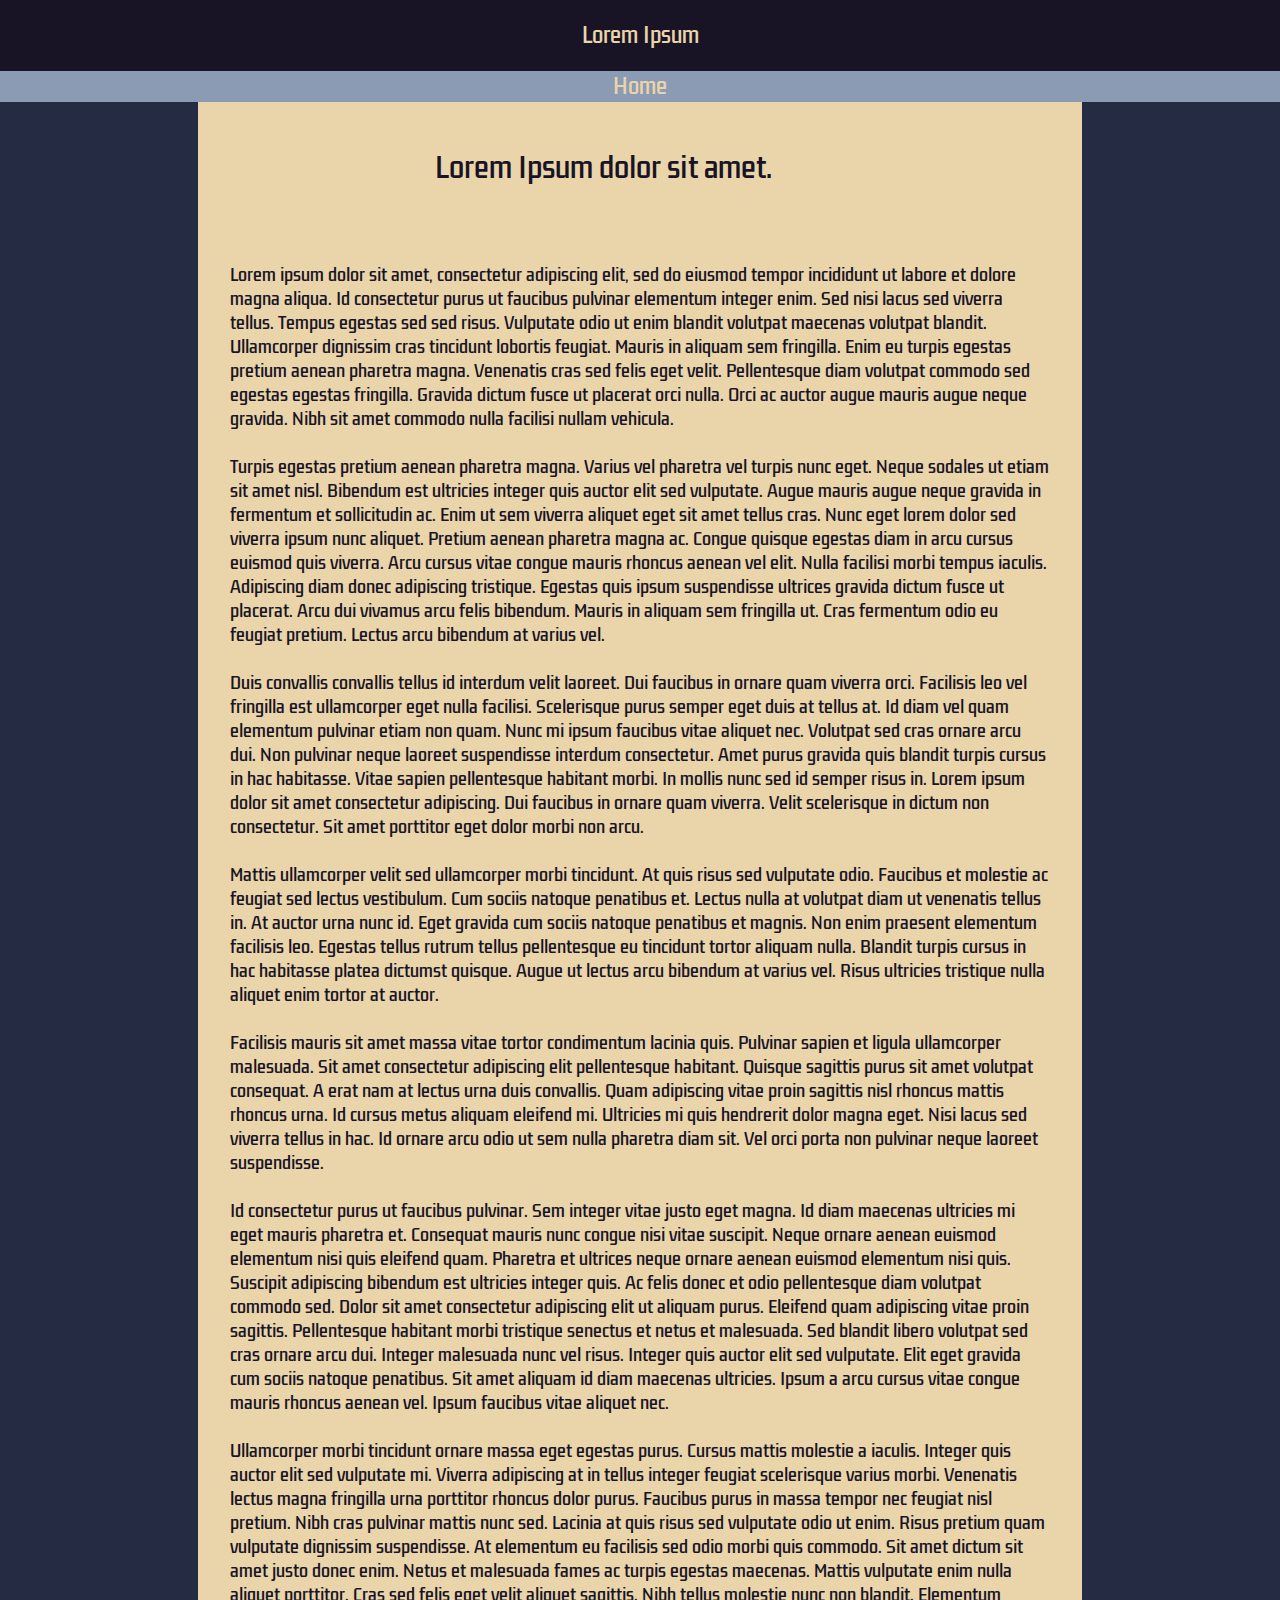
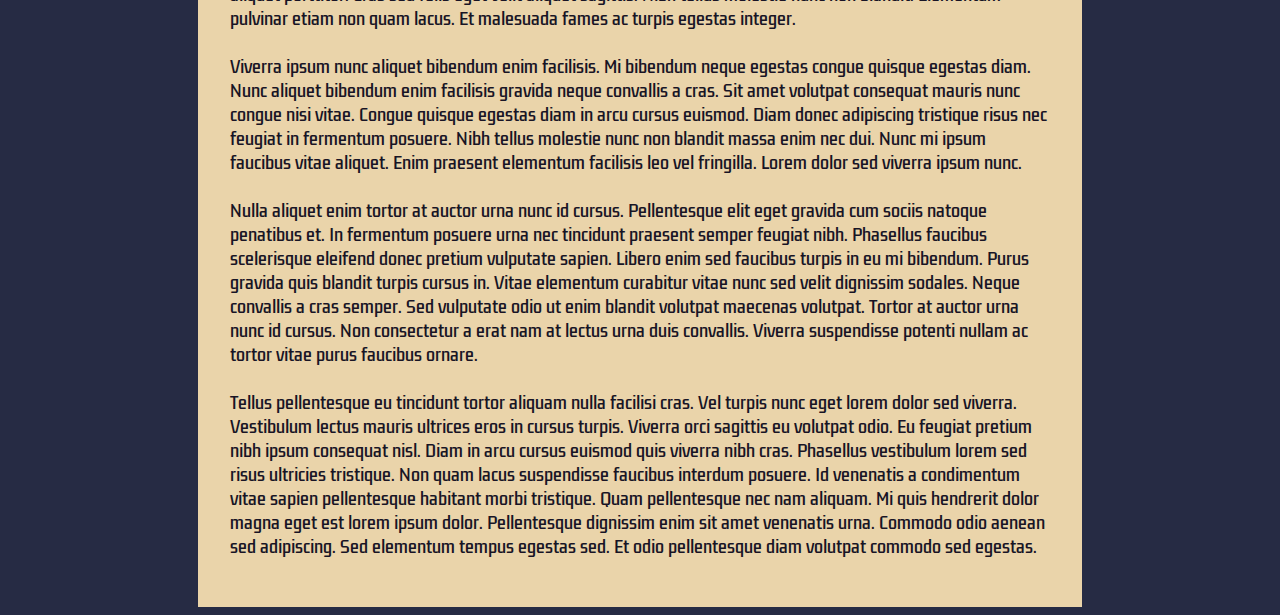
==== home/index.html @ 4608a38b "Button?" ====
<!DOCTYPE html>
<link rel="icon" type="image/png" href="icon.png">
<html lang="en" dir="ltr">
  <head>
    <meta charset="utf-8">
    <title>hmm</title>
    <style media="screen">
      @import url(../style.css);
    </style>
  </head>
  <body>
    <div class="top-bar">
      <p>Lorem Ipsum</p>
      <a href="../home">
        <div class="button">
          <p>Home</p>
        </div>
      </a>
    </div>
    <div class="content">
      <div class="header">
        <p>Lorem Ipsum dolor sit amet.</p>
      </div>
      <p>
        Lorem ipsum dolor sit amet, consectetur adipiscing elit, sed do eiusmod tempor incididunt ut labore et dolore magna aliqua. Id consectetur purus ut faucibus pulvinar elementum integer enim. Sed nisi lacus sed viverra tellus. Tempus egestas sed sed risus. Vulputate odio ut enim blandit volutpat maecenas volutpat blandit. Ullamcorper dignissim cras tincidunt lobortis feugiat. Mauris in aliquam sem fringilla. Enim eu turpis egestas pretium aenean pharetra magna. Venenatis cras sed felis eget velit. Pellentesque diam volutpat commodo sed egestas egestas fringilla. Gravida dictum fusce ut placerat orci nulla. Orci ac auctor augue mauris augue neque gravida. Nibh sit amet commodo nulla facilisi nullam vehicula.
<br><br>
Turpis egestas pretium aenean pharetra magna. Varius vel pharetra vel turpis nunc eget. Neque sodales ut etiam sit amet nisl. Bibendum est ultricies integer quis auctor elit sed vulputate. Augue mauris augue neque gravida in fermentum et sollicitudin ac. Enim ut sem viverra aliquet eget sit amet tellus cras. Nunc eget lorem dolor sed viverra ipsum nunc aliquet. Pretium aenean pharetra magna ac. Congue quisque egestas diam in arcu cursus euismod quis viverra. Arcu cursus vitae congue mauris rhoncus aenean vel elit. Nulla facilisi morbi tempus iaculis. Adipiscing diam donec adipiscing tristique. Egestas quis ipsum suspendisse ultrices gravida dictum fusce ut placerat. Arcu dui vivamus arcu felis bibendum. Mauris in aliquam sem fringilla ut. Cras fermentum odio eu feugiat pretium. Lectus arcu bibendum at varius vel.
<br><br>
Duis convallis convallis tellus id interdum velit laoreet. Dui faucibus in ornare quam viverra orci. Facilisis leo vel fringilla est ullamcorper eget nulla facilisi. Scelerisque purus semper eget duis at tellus at. Id diam vel quam elementum pulvinar etiam non quam. Nunc mi ipsum faucibus vitae aliquet nec. Volutpat sed cras ornare arcu dui. Non pulvinar neque laoreet suspendisse interdum consectetur. Amet purus gravida quis blandit turpis cursus in hac habitasse. Vitae sapien pellentesque habitant morbi. In mollis nunc sed id semper risus in. Lorem ipsum dolor sit amet consectetur adipiscing. Dui faucibus in ornare quam viverra. Velit scelerisque in dictum non consectetur. Sit amet porttitor eget dolor morbi non arcu.
<br><br>
Mattis ullamcorper velit sed ullamcorper morbi tincidunt. At quis risus sed vulputate odio. Faucibus et molestie ac feugiat sed lectus vestibulum. Cum sociis natoque penatibus et. Lectus nulla at volutpat diam ut venenatis tellus in. At auctor urna nunc id. Eget gravida cum sociis natoque penatibus et magnis. Non enim praesent elementum facilisis leo. Egestas tellus rutrum tellus pellentesque eu tincidunt tortor aliquam nulla. Blandit turpis cursus in hac habitasse platea dictumst quisque. Augue ut lectus arcu bibendum at varius vel. Risus ultricies tristique nulla aliquet enim tortor at auctor.
<br><br>
Facilisis mauris sit amet massa vitae tortor condimentum lacinia quis. Pulvinar sapien et ligula ullamcorper malesuada. Sit amet consectetur adipiscing elit pellentesque habitant. Quisque sagittis purus sit amet volutpat consequat. A erat nam at lectus urna duis convallis. Quam adipiscing vitae proin sagittis nisl rhoncus mattis rhoncus urna. Id cursus metus aliquam eleifend mi. Ultricies mi quis hendrerit dolor magna eget. Nisi lacus sed viverra tellus in hac. Id ornare arcu odio ut sem nulla pharetra diam sit. Vel orci porta non pulvinar neque laoreet suspendisse.
<br><br>
Id consectetur purus ut faucibus pulvinar. Sem integer vitae justo eget magna. Id diam maecenas ultricies mi eget mauris pharetra et. Consequat mauris nunc congue nisi vitae suscipit. Neque ornare aenean euismod elementum nisi quis eleifend quam. Pharetra et ultrices neque ornare aenean euismod elementum nisi quis. Suscipit adipiscing bibendum est ultricies integer quis. Ac felis donec et odio pellentesque diam volutpat commodo sed. Dolor sit amet consectetur adipiscing elit ut aliquam purus. Eleifend quam adipiscing vitae proin sagittis. Pellentesque habitant morbi tristique senectus et netus et malesuada. Sed blandit libero volutpat sed cras ornare arcu dui. Integer malesuada nunc vel risus. Integer quis auctor elit sed vulputate. Elit eget gravida cum sociis natoque penatibus. Sit amet aliquam id diam maecenas ultricies. Ipsum a arcu cursus vitae congue mauris rhoncus aenean vel. Ipsum faucibus vitae aliquet nec.
<br><br>
Ullamcorper morbi tincidunt ornare massa eget egestas purus. Cursus mattis molestie a iaculis. Integer quis auctor elit sed vulputate mi. Viverra adipiscing at in tellus integer feugiat scelerisque varius morbi. Venenatis lectus magna fringilla urna porttitor rhoncus dolor purus. Faucibus purus in massa tempor nec feugiat nisl pretium. Nibh cras pulvinar mattis nunc sed. Lacinia at quis risus sed vulputate odio ut enim. Risus pretium quam vulputate dignissim suspendisse. At elementum eu facilisis sed odio morbi quis commodo. Sit amet dictum sit amet justo donec enim. Netus et malesuada fames ac turpis egestas maecenas. Mattis vulputate enim nulla aliquet porttitor. Cras sed felis eget velit aliquet sagittis. Nibh tellus molestie nunc non blandit. Elementum pulvinar etiam non quam lacus. Et malesuada fames ac turpis egestas integer.
<br><br>
Viverra ipsum nunc aliquet bibendum enim facilisis. Mi bibendum neque egestas congue quisque egestas diam. Nunc aliquet bibendum enim facilisis gravida neque convallis a cras. Sit amet volutpat consequat mauris nunc congue nisi vitae. Congue quisque egestas diam in arcu cursus euismod. Diam donec adipiscing tristique risus nec feugiat in fermentum posuere. Nibh tellus molestie nunc non blandit massa enim nec dui. Nunc mi ipsum faucibus vitae aliquet. Enim praesent elementum facilisis leo vel fringilla. Lorem dolor sed viverra ipsum nunc.
<br><br>
Nulla aliquet enim tortor at auctor urna nunc id cursus. Pellentesque elit eget gravida cum sociis natoque penatibus et. In fermentum posuere urna nec tincidunt praesent semper feugiat nibh. Phasellus faucibus scelerisque eleifend donec pretium vulputate sapien. Libero enim sed faucibus turpis in eu mi bibendum. Purus gravida quis blandit turpis cursus in. Vitae elementum curabitur vitae nunc sed velit dignissim sodales. Neque convallis a cras semper. Sed vulputate odio ut enim blandit volutpat maecenas volutpat. Tortor at auctor urna nunc id cursus. Non consectetur a erat nam at lectus urna duis convallis. Viverra suspendisse potenti nullam ac tortor vitae purus faucibus ornare.
<br><br>
Tellus pellentesque eu tincidunt tortor aliquam nulla facilisi cras. Vel turpis nunc eget lorem dolor sed viverra. Vestibulum lectus mauris ultrices eros in cursus turpis. Viverra orci sagittis eu volutpat odio. Eu feugiat pretium nibh ipsum consequat nisl. Diam in arcu cursus euismod quis viverra nibh cras. Phasellus vestibulum lorem sed risus ultricies tristique. Non quam lacus suspendisse faucibus interdum posuere. Id venenatis a condimentum vitae sapien pellentesque habitant morbi tristique. Quam pellentesque nec nam aliquam. Mi quis hendrerit dolor magna eget est lorem ipsum dolor. Pellentesque dignissim enim sit amet venenatis urna. Commodo odio aenean sed adipiscing. Sed elementum tempus egestas sed. Et odio pellentesque diam volutpat commodo sed egestas.</p>
    </div>
  </body>
  <script type="text/javascript">
   //document.designMode = "on"
  </script>
</html>
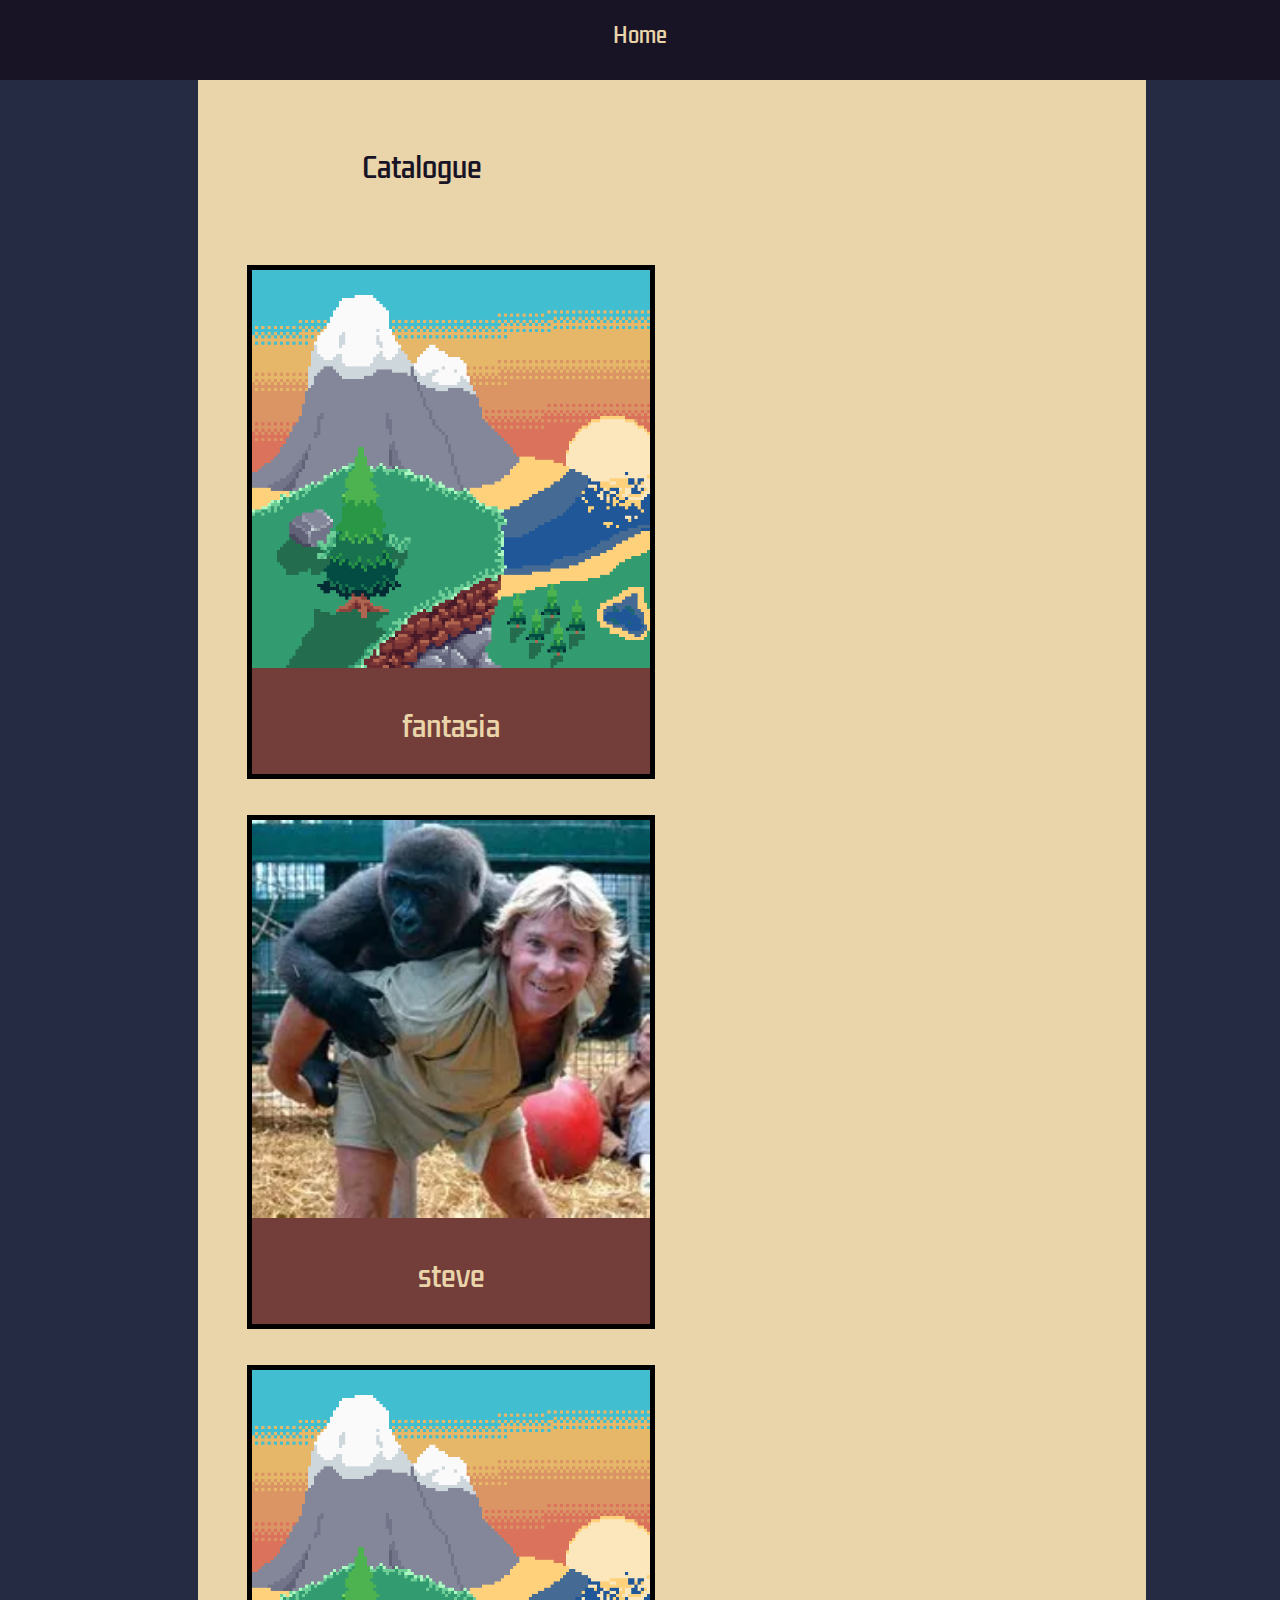
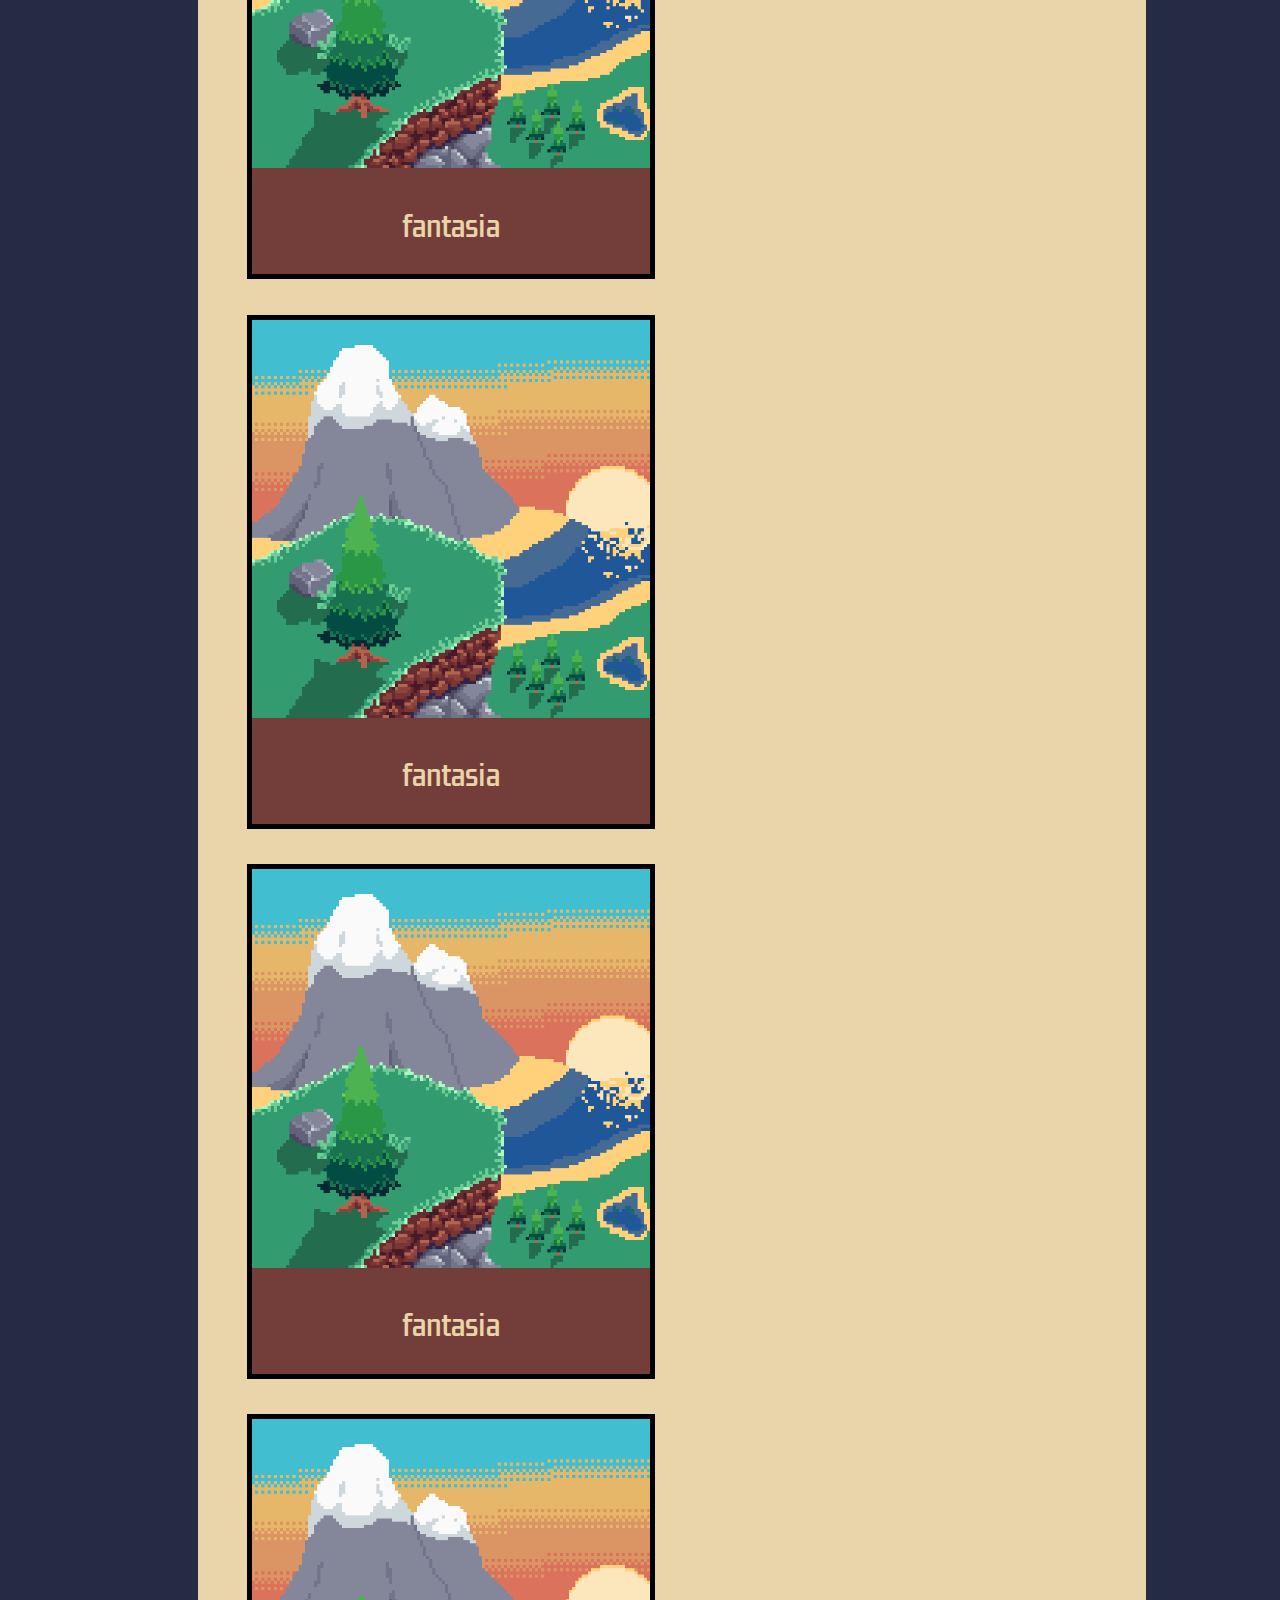
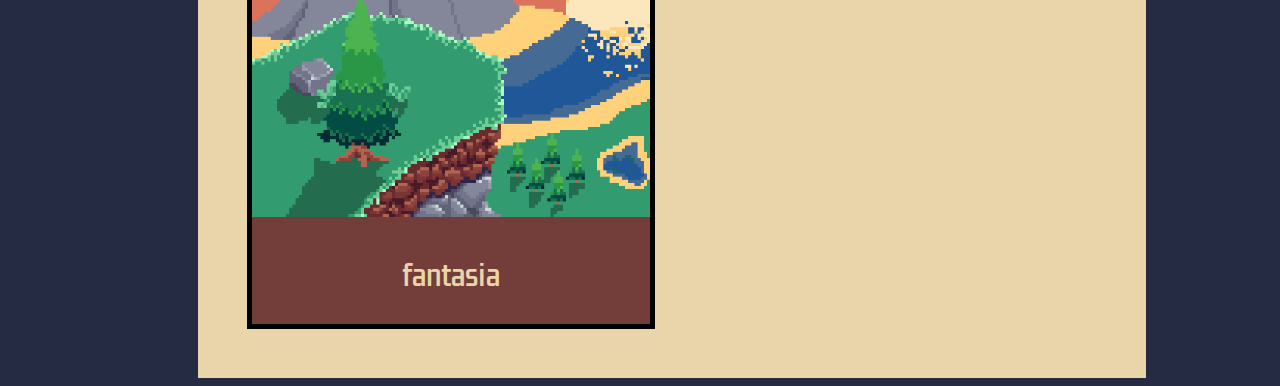
==== commit 699cd70b: "Dynamic loading of games" ====
--- a/home/index.html
+++ b/home/index.html
@@ -1,49 +1,41 @@
 <!DOCTYPE html>
-<link rel="icon" type="image/png" href="icon.png">
 <html lang="en" dir="ltr">
   <head>
     <meta charset="utf-8">
-    <title>hmm</title>
+    <title>Home</title>
     <style media="screen">
       @import url(../style.css);
     </style>
   </head>
   <body>
     <div class="top-bar">
-      <p>Lorem Ipsum</p>
-      <a href="../home">
-        <div class="button">
-          <p>Home</p>
-        </div>
-      </a>
+      <p>Home</p>
     </div>
     <div class="content">
       <div class="header">
-        <p>Lorem Ipsum dolor sit amet.</p>
+        <p>Catalogue</p>
       </div>
-      <p>
-        Lorem ipsum dolor sit amet, consectetur adipiscing elit, sed do eiusmod tempor incididunt ut labore et dolore magna aliqua. Id consectetur purus ut faucibus pulvinar elementum integer enim. Sed nisi lacus sed viverra tellus. Tempus egestas sed sed risus. Vulputate odio ut enim blandit volutpat maecenas volutpat blandit. Ullamcorper dignissim cras tincidunt lobortis feugiat. Mauris in aliquam sem fringilla. Enim eu turpis egestas pretium aenean pharetra magna. Venenatis cras sed felis eget velit. Pellentesque diam volutpat commodo sed egestas egestas fringilla. Gravida dictum fusce ut placerat orci nulla. Orci ac auctor augue mauris augue neque gravida. Nibh sit amet commodo nulla facilisi nullam vehicula.
-<br><br>
-Turpis egestas pretium aenean pharetra magna. Varius vel pharetra vel turpis nunc eget. Neque sodales ut etiam sit amet nisl. Bibendum est ultricies integer quis auctor elit sed vulputate. Augue mauris augue neque gravida in fermentum et sollicitudin ac. Enim ut sem viverra aliquet eget sit amet tellus cras. Nunc eget lorem dolor sed viverra ipsum nunc aliquet. Pretium aenean pharetra magna ac. Congue quisque egestas diam in arcu cursus euismod quis viverra. Arcu cursus vitae congue mauris rhoncus aenean vel elit. Nulla facilisi morbi tempus iaculis. Adipiscing diam donec adipiscing tristique. Egestas quis ipsum suspendisse ultrices gravida dictum fusce ut placerat. Arcu dui vivamus arcu felis bibendum. Mauris in aliquam sem fringilla ut. Cras fermentum odio eu feugiat pretium. Lectus arcu bibendum at varius vel.
-<br><br>
-Duis convallis convallis tellus id interdum velit laoreet. Dui faucibus in ornare quam viverra orci. Facilisis leo vel fringilla est ullamcorper eget nulla facilisi. Scelerisque purus semper eget duis at tellus at. Id diam vel quam elementum pulvinar etiam non quam. Nunc mi ipsum faucibus vitae aliquet nec. Volutpat sed cras ornare arcu dui. Non pulvinar neque laoreet suspendisse interdum consectetur. Amet purus gravida quis blandit turpis cursus in hac habitasse. Vitae sapien pellentesque habitant morbi. In mollis nunc sed id semper risus in. Lorem ipsum dolor sit amet consectetur adipiscing. Dui faucibus in ornare quam viverra. Velit scelerisque in dictum non consectetur. Sit amet porttitor eget dolor morbi non arcu.
-<br><br>
-Mattis ullamcorper velit sed ullamcorper morbi tincidunt. At quis risus sed vulputate odio. Faucibus et molestie ac feugiat sed lectus vestibulum. Cum sociis natoque penatibus et. Lectus nulla at volutpat diam ut venenatis tellus in. At auctor urna nunc id. Eget gravida cum sociis natoque penatibus et magnis. Non enim praesent elementum facilisis leo. Egestas tellus rutrum tellus pellentesque eu tincidunt tortor aliquam nulla. Blandit turpis cursus in hac habitasse platea dictumst quisque. Augue ut lectus arcu bibendum at varius vel. Risus ultricies tristique nulla aliquet enim tortor at auctor.
-<br><br>
-Facilisis mauris sit amet massa vitae tortor condimentum lacinia quis. Pulvinar sapien et ligula ullamcorper malesuada. Sit amet consectetur adipiscing elit pellentesque habitant. Quisque sagittis purus sit amet volutpat consequat. A erat nam at lectus urna duis convallis. Quam adipiscing vitae proin sagittis nisl rhoncus mattis rhoncus urna. Id cursus metus aliquam eleifend mi. Ultricies mi quis hendrerit dolor magna eget. Nisi lacus sed viverra tellus in hac. Id ornare arcu odio ut sem nulla pharetra diam sit. Vel orci porta non pulvinar neque laoreet suspendisse.
-<br><br>
-Id consectetur purus ut faucibus pulvinar. Sem integer vitae justo eget magna. Id diam maecenas ultricies mi eget mauris pharetra et. Consequat mauris nunc congue nisi vitae suscipit. Neque ornare aenean euismod elementum nisi quis eleifend quam. Pharetra et ultrices neque ornare aenean euismod elementum nisi quis. Suscipit adipiscing bibendum est ultricies integer quis. Ac felis donec et odio pellentesque diam volutpat commodo sed. Dolor sit amet consectetur adipiscing elit ut aliquam purus. Eleifend quam adipiscing vitae proin sagittis. Pellentesque habitant morbi tristique senectus et netus et malesuada. Sed blandit libero volutpat sed cras ornare arcu dui. Integer malesuada nunc vel risus. Integer quis auctor elit sed vulputate. Elit eget gravida cum sociis natoque penatibus. Sit amet aliquam id diam maecenas ultricies. Ipsum a arcu cursus vitae congue mauris rhoncus aenean vel. Ipsum faucibus vitae aliquet nec.
-<br><br>
-Ullamcorper morbi tincidunt ornare massa eget egestas purus. Cursus mattis molestie a iaculis. Integer quis auctor elit sed vulputate mi. Viverra adipiscing at in tellus integer feugiat scelerisque varius morbi. Venenatis lectus magna fringilla urna porttitor rhoncus dolor purus. Faucibus purus in massa tempor nec feugiat nisl pretium. Nibh cras pulvinar mattis nunc sed. Lacinia at quis risus sed vulputate odio ut enim. Risus pretium quam vulputate dignissim suspendisse. At elementum eu facilisis sed odio morbi quis commodo. Sit amet dictum sit amet justo donec enim. Netus et malesuada fames ac turpis egestas maecenas. Mattis vulputate enim nulla aliquet porttitor. Cras sed felis eget velit aliquet sagittis. Nibh tellus molestie nunc non blandit. Elementum pulvinar etiam non quam lacus. Et malesuada fames ac turpis egestas integer.
-<br><br>
-Viverra ipsum nunc aliquet bibendum enim facilisis. Mi bibendum neque egestas congue quisque egestas diam. Nunc aliquet bibendum enim facilisis gravida neque convallis a cras. Sit amet volutpat consequat mauris nunc congue nisi vitae. Congue quisque egestas diam in arcu cursus euismod. Diam donec adipiscing tristique risus nec feugiat in fermentum posuere. Nibh tellus molestie nunc non blandit massa enim nec dui. Nunc mi ipsum faucibus vitae aliquet. Enim praesent elementum facilisis leo vel fringilla. Lorem dolor sed viverra ipsum nunc.
-<br><br>
-Nulla aliquet enim tortor at auctor urna nunc id cursus. Pellentesque elit eget gravida cum sociis natoque penatibus et. In fermentum posuere urna nec tincidunt praesent semper feugiat nibh. Phasellus faucibus scelerisque eleifend donec pretium vulputate sapien. Libero enim sed faucibus turpis in eu mi bibendum. Purus gravida quis blandit turpis cursus in. Vitae elementum curabitur vitae nunc sed velit dignissim sodales. Neque convallis a cras semper. Sed vulputate odio ut enim blandit volutpat maecenas volutpat. Tortor at auctor urna nunc id cursus. Non consectetur a erat nam at lectus urna duis convallis. Viverra suspendisse potenti nullam ac tortor vitae purus faucibus ornare.
-<br><br>
-Tellus pellentesque eu tincidunt tortor aliquam nulla facilisi cras. Vel turpis nunc eget lorem dolor sed viverra. Vestibulum lectus mauris ultrices eros in cursus turpis. Viverra orci sagittis eu volutpat odio. Eu feugiat pretium nibh ipsum consequat nisl. Diam in arcu cursus euismod quis viverra nibh cras. Phasellus vestibulum lorem sed risus ultricies tristique. Non quam lacus suspendisse faucibus interdum posuere. Id venenatis a condimentum vitae sapien pellentesque habitant morbi tristique. Quam pellentesque nec nam aliquam. Mi quis hendrerit dolor magna eget est lorem ipsum dolor. Pellentesque dignissim enim sit amet venenatis urna. Commodo odio aenean sed adipiscing. Sed elementum tempus egestas sed. Et odio pellentesque diam volutpat commodo sed egestas.</p>
+      <div id="cat">
+
+      </div>
     </div>
   </body>
   <script type="text/javascript">
-   //document.designMode = "on"
+    var games = ["fantasia", "steve", "fantasia", "fantasia", "fantasia", "fantasia"];
+    for (var i in games){
+      const app = document.createElement("div");
+      const new_app = document.createElement("a");
+      const new_app_image = document.createElement("img");
+      const new_app_title = document.createElement("p");
+      document.getElementById("cat").appendChild(app);
+      app.appendChild(new_app);
+      app.setAttribute("class", "app");
+      new_app.href = "../games/" + games[i];
+      new_app.appendChild(new_app_image);
+      new_app_image.src = "../games/" + games[i] + "/media/icon.png";
+      new_app_image.style.width = "100%";
+      new_app.appendChild(new_app_title);
+      new_app_title.innerHTML = games[i];
+    }
   </script>
 </html>
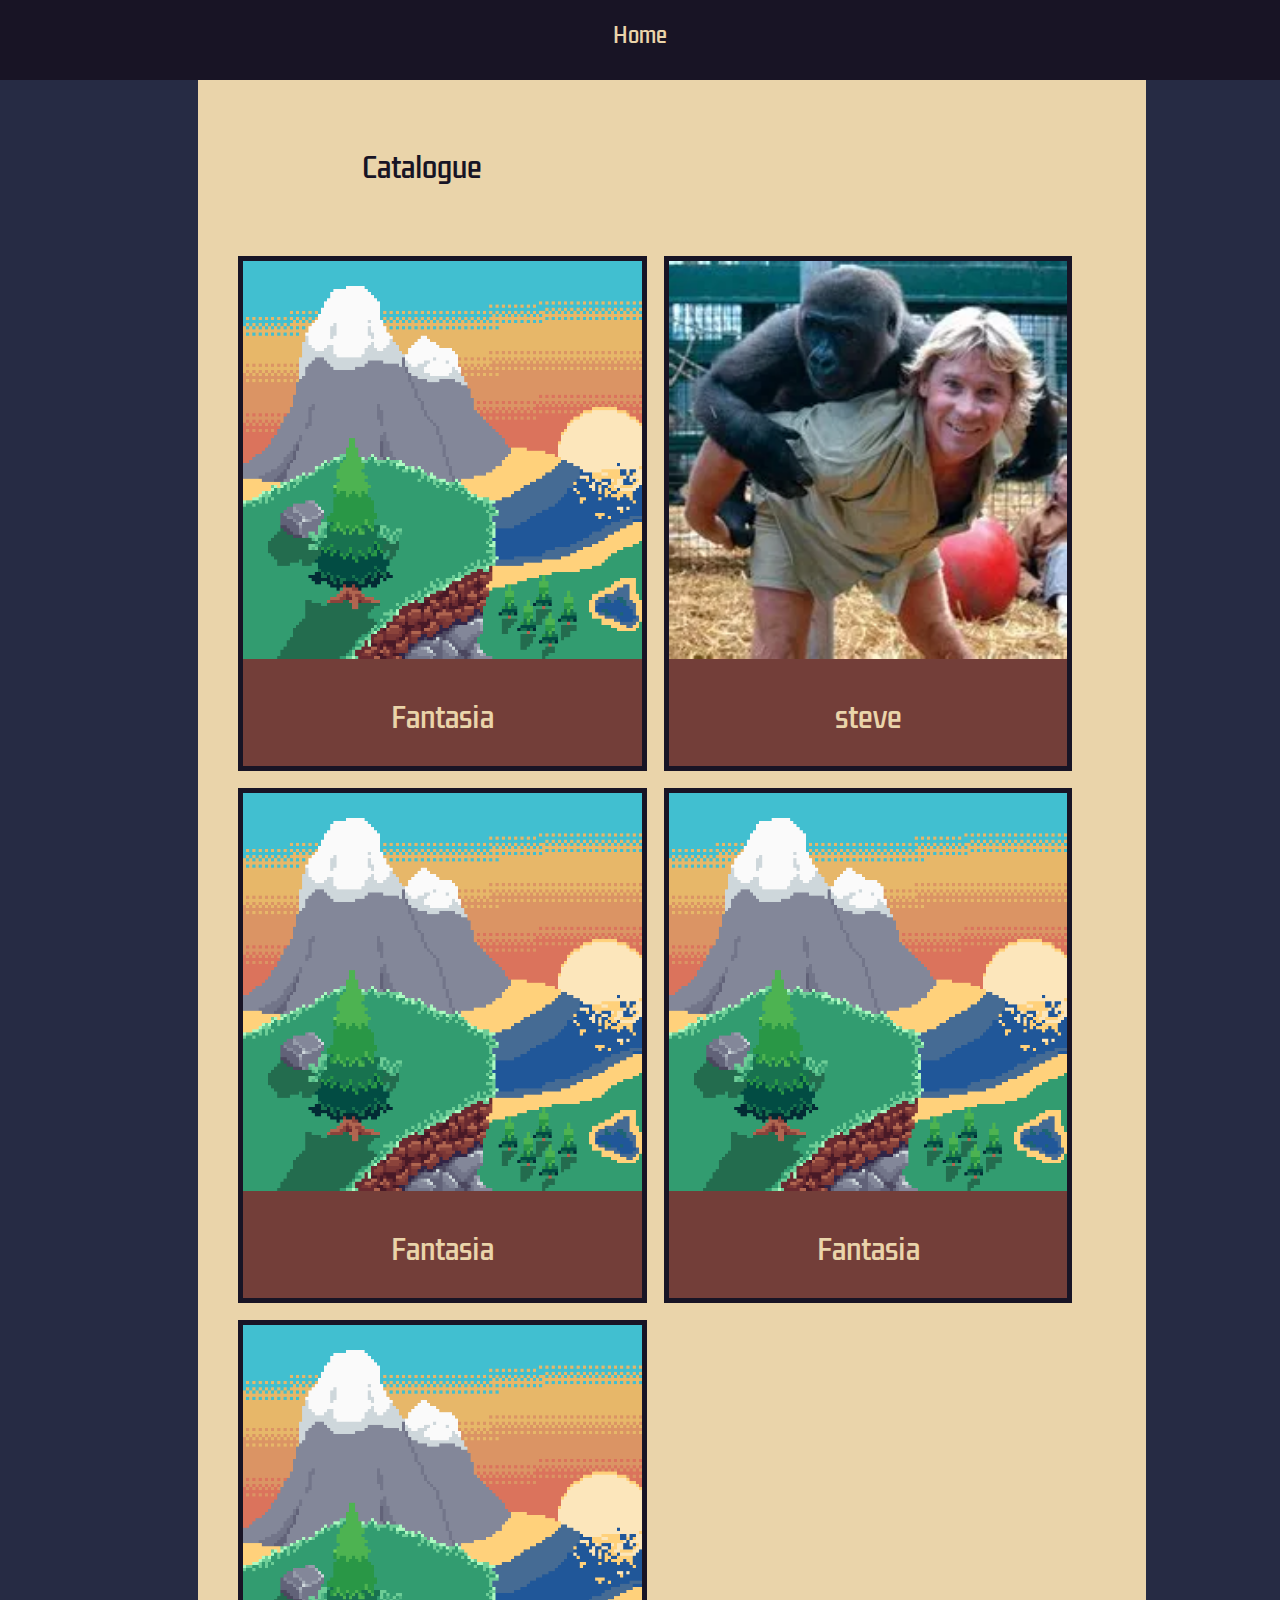
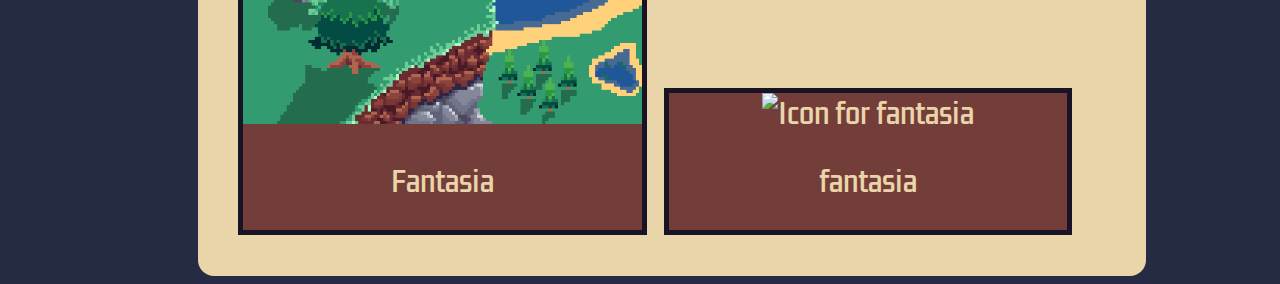
==== commit bddb9c3f: "Moved script from home index.htmdex.html to script.js." ====
--- a/home/index.html
+++ b/home/index.html
@@ -1,4 +1,5 @@
 <!DOCTYPE html>
+<link rel="icon" type="image/png" href="../icon.png">
 <html lang="en" dir="ltr">
   <head>
     <meta charset="utf-8">
@@ -20,22 +21,5 @@
       </div>
     </div>
   </body>
-  <script type="text/javascript">
-    var games = ["fantasia", "steve", "fantasia", "fantasia", "fantasia", "fantasia"];
-    for (var i in games){
-      const app = document.createElement("div");
-      const new_app = document.createElement("a");
-      const new_app_image = document.createElement("img");
-      const new_app_title = document.createElement("p");
-      document.getElementById("cat").appendChild(app);
-      app.appendChild(new_app);
-      app.setAttribute("class", "app");
-      new_app.href = "../games/" + games[i];
-      new_app.appendChild(new_app_image);
-      new_app_image.src = "../games/" + games[i] + "/media/icon.png";
-      new_app_image.style.width = "100%";
-      new_app.appendChild(new_app_title);
-      new_app_title.innerHTML = games[i];
-    }
-  </script>
+  <script type="text/javascript" src="./script.js"></script>
 </html>
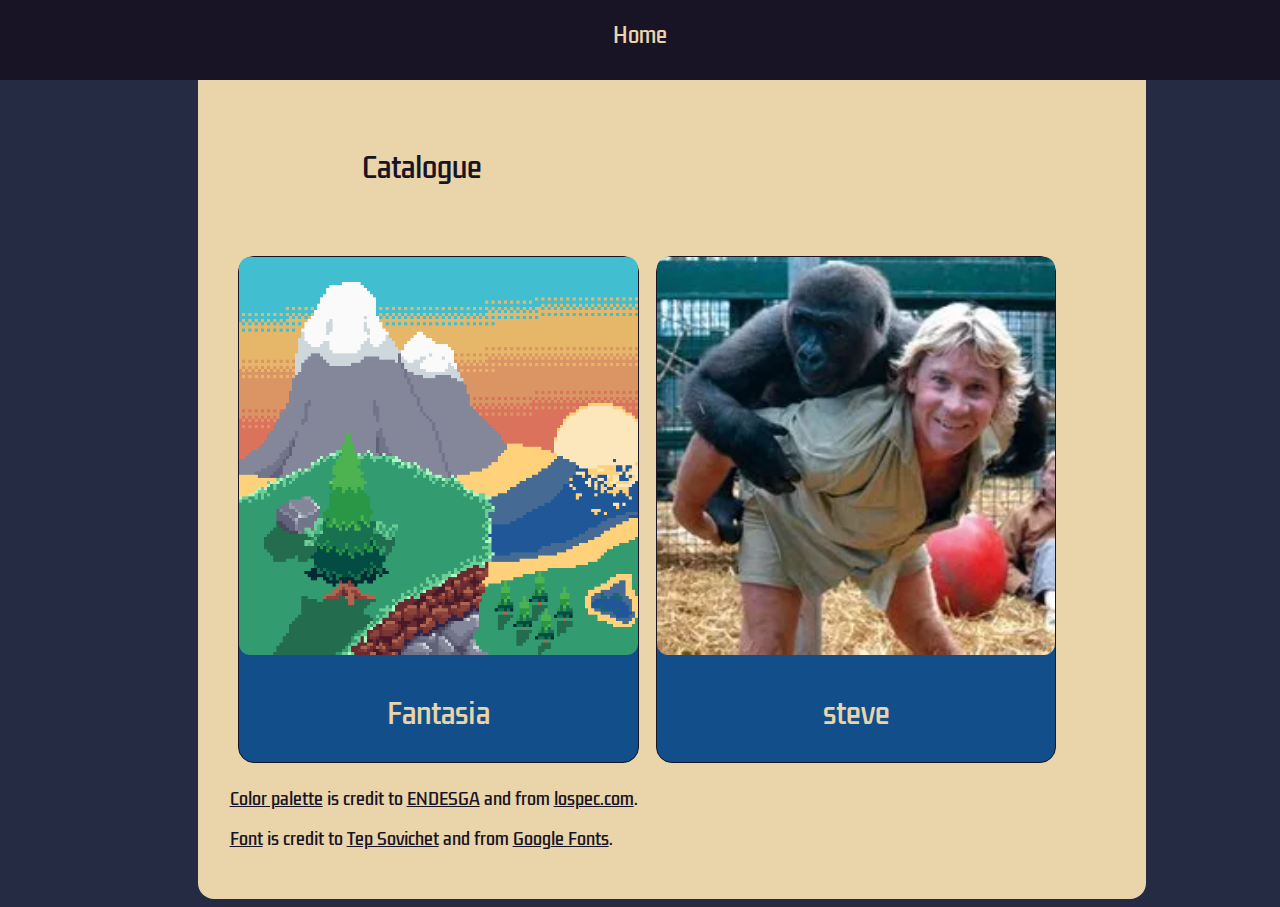
==== commit 579bc9a3: "Shrunk border." ====
--- a/home/index.html
+++ b/home/index.html
@@ -16,9 +16,9 @@
       <div class="header">
         <p>Catalogue</p>
       </div>
-      <div id="cat">
-
-      </div>
+      <div id="cat"></div>
+      <p><a href="https://lospec.com/palette-list/endesga-32" style="text-decoration: underline;" target="_blank">Color palette</a> is credit to <a href="https://lospec.com/endesga" style="text-decoration: underline;" target="_blank">ENDESGA</a> and from <a href="https://lospec.com/palette-list" style="text-decoration: underline;" target="_blank">lospec.com</a>.</p>
+      <p><a href="https://fonts.google.com/specimen/Kdam+Thmor+Pro" style="text-decoration: underline;" target="_blank">Font</a> is credit to <a href="https://fonts.google.com/?query=Tep+Sovichet" style="text-decoration: underline;" target="_blank">Tep Sovichet</a> and from <a href="fonts.google.com" style="text-decoration: underline;" target="_blank">Google Fonts</a>.</p>
     </div>
   </body>
   <script type="text/javascript" src="./script.js"></script>
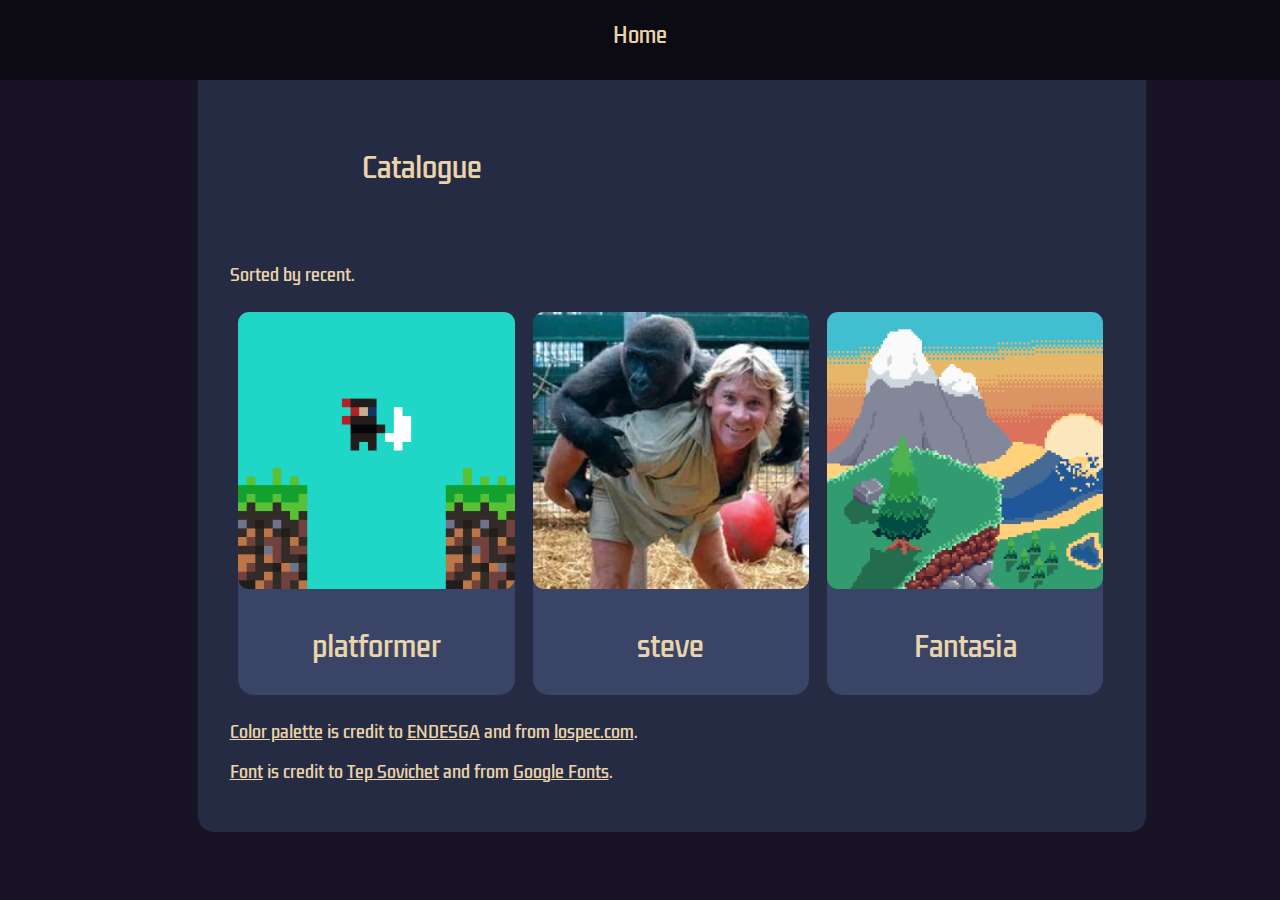
==== commit 554637b5: "Shrunk applications." ====
--- a/home/index.html
+++ b/home/index.html
@@ -10,12 +10,15 @@
   </head>
   <body>
     <div class="top-bar">
-      <p>Home</p>
+      <p>Home </p>
     </div>
     <div class="content">
       <div class="header">
         <p>Catalogue</p>
       </div>
+      <p>
+        Sorted by recent.
+      </p>
       <div id="cat"></div>
       <p><a href="https://lospec.com/palette-list/endesga-32" style="text-decoration: underline;" target="_blank">Color palette</a> is credit to <a href="https://lospec.com/endesga" style="text-decoration: underline;" target="_blank">ENDESGA</a> and from <a href="https://lospec.com/palette-list" style="text-decoration: underline;" target="_blank">lospec.com</a>.</p>
       <p><a href="https://fonts.google.com/specimen/Kdam+Thmor+Pro" style="text-decoration: underline;" target="_blank">Font</a> is credit to <a href="https://fonts.google.com/?query=Tep+Sovichet" style="text-decoration: underline;" target="_blank">Tep Sovichet</a> and from <a href="fonts.google.com" style="text-decoration: underline;" target="_blank">Google Fonts</a>.</p>
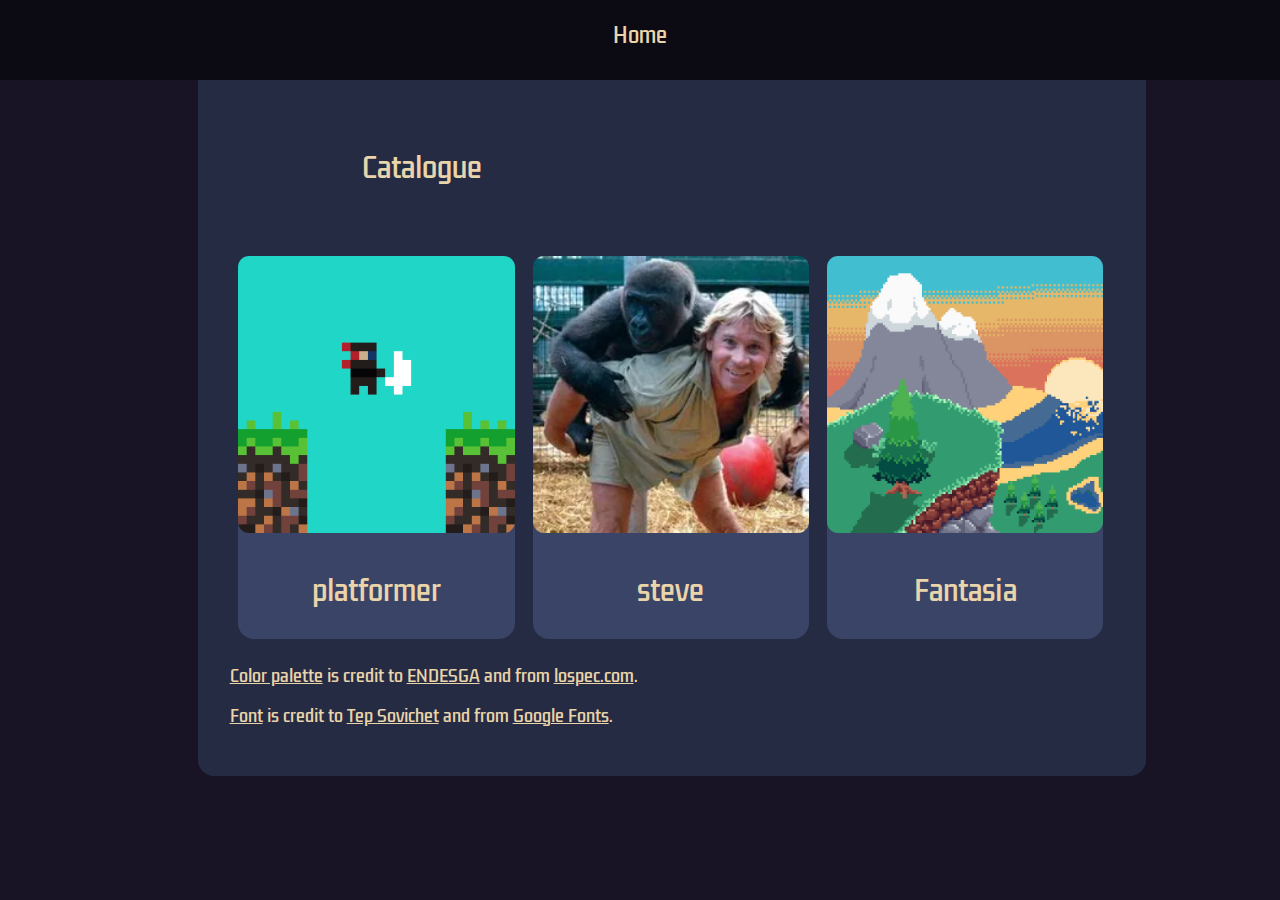
==== commit 67f0e3ec: "Removed text." ====
--- a/home/index.html
+++ b/home/index.html
@@ -16,9 +16,6 @@
       <div class="header">
         <p>Catalogue</p>
       </div>
-      <p>
-        Sorted by recent.
-      </p>
       <div id="cat"></div>
       <p><a href="https://lospec.com/palette-list/endesga-32" style="text-decoration: underline;" target="_blank">Color palette</a> is credit to <a href="https://lospec.com/endesga" style="text-decoration: underline;" target="_blank">ENDESGA</a> and from <a href="https://lospec.com/palette-list" style="text-decoration: underline;" target="_blank">lospec.com</a>.</p>
       <p><a href="https://fonts.google.com/specimen/Kdam+Thmor+Pro" style="text-decoration: underline;" target="_blank">Font</a> is credit to <a href="https://fonts.google.com/?query=Tep+Sovichet" style="text-decoration: underline;" target="_blank">Tep Sovichet</a> and from <a href="fonts.google.com" style="text-decoration: underline;" target="_blank">Google Fonts</a>.</p>
